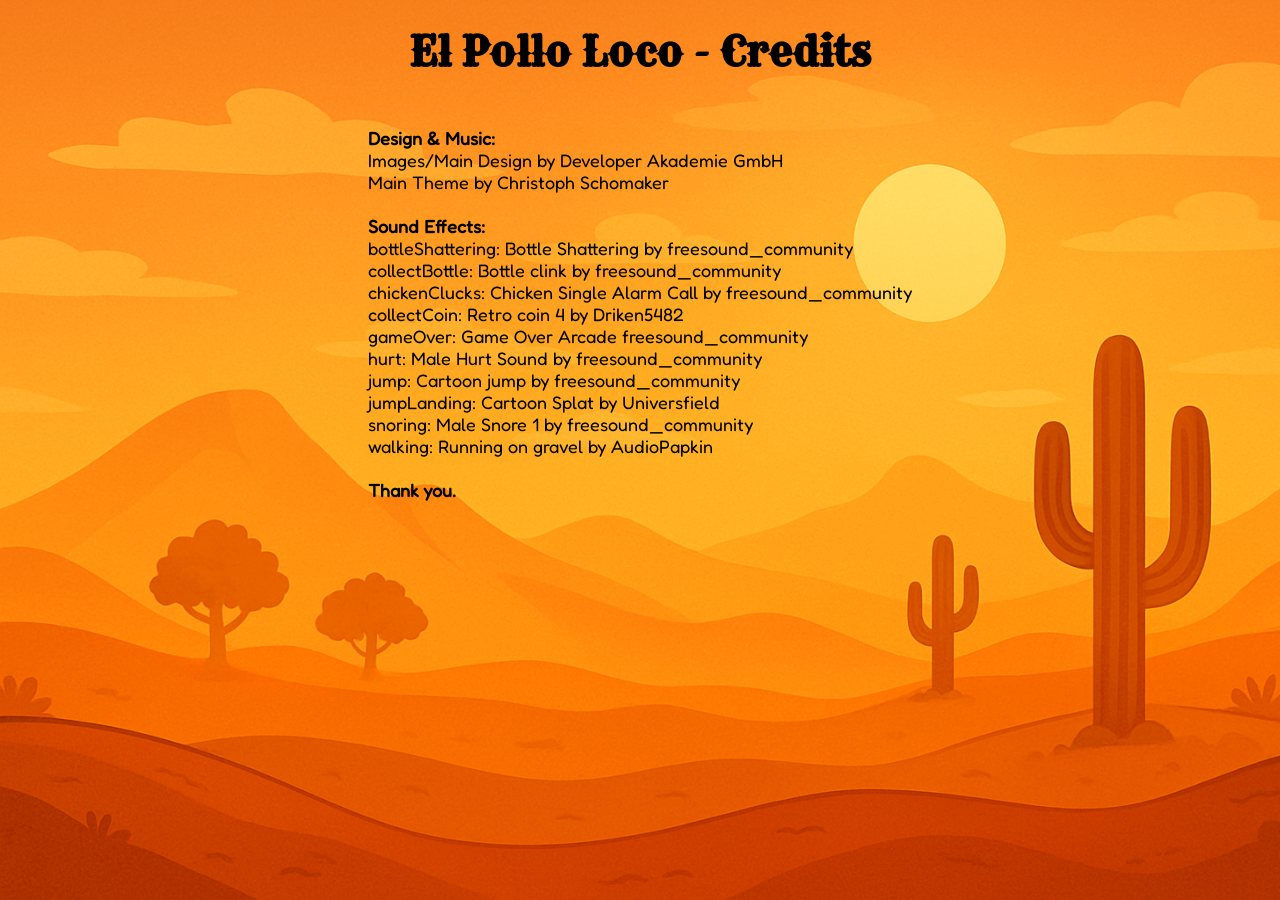
==== credits.html @ b4bbc443 "feat: add credits" ====
<!DOCTYPE html>
<html lang="de">
  <head>
    <meta charset="UTF-8" />
    <meta name="viewport" content="width=device-width, initial-scale=1.0" />
    <title>Credits</title>

    <link rel="icon" type="image/x-icon" href="./img/Favicon.png" />
    <link rel="stylesheet" href="./style.css" />
    <link rel="stylesheet" href="./styles/fonts.css" />
  </head>
  <body>
    <h1>El Pollo Loco - Credits</h1>
    <section class="padding24px">
      <p>
        <!-- als Liste? -->
        <strong>Design & Music:</strong><br>
        Images/Main Design by Developer Akademie GmbH <br />
        Main Theme by Christoph Schomaker <br><br>

        <strong> Sound Effects:</strong><br />
        bottleShattering: Bottle Shattering by freesound_community<br />
        collectBottle: Bottle clink by freesound_community <br>
        chickenClucks: Chicken Single Alarm Call by freesound_community <br>
        collectCoin: Retro coin 4 by Driken5482 <br> 
        gameOver: Game Over Arcade freesound_community <br> 
        hurt: Male Hurt Sound by freesound_community <br> 
        jump: Cartoon jump by freesound_community <br />
        jumpLanding: Cartoon Splat by Universfield <br />
        snoring: Male Snore 1 by freesound_community <br />
        walking: Running on gravel by AudioPapkin <br> <br>
        <strong>Thank you.</strong>
      </p>
    </section>
  </body>
</html>
---- style.css ----
body {
  margin: 0;
  min-height: 100vh;
  display: flex;
  flex-direction: column;
  align-items: center;
  /* justify-content: center; */
  background-image: url("img/5_background/desert.png");
  background-size: cover;
  /* background-position: center; */
  font-family: "Fredoka", sans-serif;
}

canvas {
  background-color: black;
}

h1 {
  font-family: "Rye", serif;
  font-size: 40px;
  margin-bottom: 8px;
}

p {
  font-size: 18px;
}

a {
  color: rgb(192, 192, 192);
  text-decoration: none;
}

a:hover {
  text-decoration: underline;
}

.game_wrapper {
  position: relative; /* Bezugspunkt für .soundbar */
  display: inline-block; /* Canvas-Größe bestimmt Container */
}

.soundbar {
  position: absolute;
  top: 20px;
  left: 50%;
  transform: translateX(-50%); /* zentriert horizontal */
  z-index: 5; /* liegt über dem Canvas */
  border: none;
}

.soundbar button {
  background-color: transparent;
  border: none;
  cursor: pointer;
}

.soundbar button:focus {
  outline: none;
}

.soundbar img {
  height: 40px;
  width: 40px;
  border: 2px solid white;
  border-radius: 90px;
  transition: transform 0.1s ease;
}

.button:hover,
.soundbar img:hover {
  transform: scale(1.04);
}

.button:active,
.soundbar img:active {
  transform: scale(0.98);
}

.endscreen {
  position: absolute;
  inset: 0; /* top:0; right:0; bottom:0; left:0 */
  background: rgba(0, 0, 0, 0.75);
  display: flex;
  flex-direction: column;
  gap: 16px;
  justify-content: center;
  align-items: center;
  color: #fff;
  z-index: 10; /* über Canvas, über Soundbar */
  text-align: center;
}

.endscreen img {
  width: 100%;
  height: 100%;
  object-fit: cover;
}

.button {
  position: absolute;
  width: 180px;
  box-sizing: border-box;
  background-color: rgb(255,140,33);
  color: black;
  border: 2px solid white;
  border-radius: 8px;
  font-family: "Fredoka", sans-serif;
  font-size: 24px;
  font-weight: bold;
  cursor: pointer;
  padding: 12px 24px;
  text-decoration: none;
  display: inline-block;
}

.startGame {
  
  top: 16px;
}

.button_impressum {
  bottom: 16px;
  left: 160px;
}

.button_credits {
  bottom: 16px;
  right: 160px;
}

.d_none {
  display: none;
}

/* ////// impressum & credits ////// */
.padding24px {
  padding: 24px;
}

.email {
  color: black;
}
---- styles/fonts.css ----
/* rye-regular - latin */
@font-face {
  font-display: swap; /* Check https://developer.mozilla.org/en-US/docs/Web/CSS/@font-face/font-display for other options. */
  font-family: 'Rye';
  font-style: normal;
  font-weight: 400;
  src: url('../fonts/rye-v17-latin-regular.woff2') format('woff2'), /* Chrome 36+, Opera 23+, Firefox 39+, Safari 12+, iOS 10+ */
       url('../fonts/rye-v17-latin-regular.ttf') format('truetype'); /* Chrome 4+, Firefox 3.5+, IE 9+, Safari 3.1+, iOS 4.2+, Android Browser 2.2+ */
}

/* fredoka-regular - latin */
@font-face {
  font-display: swap; /* Check https://developer.mozilla.org/en-US/docs/Web/CSS/@font-face/font-display for other options. */
  font-family: 'Fredoka';
  font-style: normal;
  font-weight: 400;
  src: url('../fonts/fredoka-v17-latin-regular.woff2') format('woff2'), /* Chrome 36+, Opera 23+, Firefox 39+, Safari 12+, iOS 10+ */
       url('../fonts/fredoka-v17-latin-regular.ttf') format('truetype'); /* Chrome 4+, Firefox 3.5+, IE 9+, Safari 3.1+, iOS 4.2+, Android Browser 2.2+ */
}
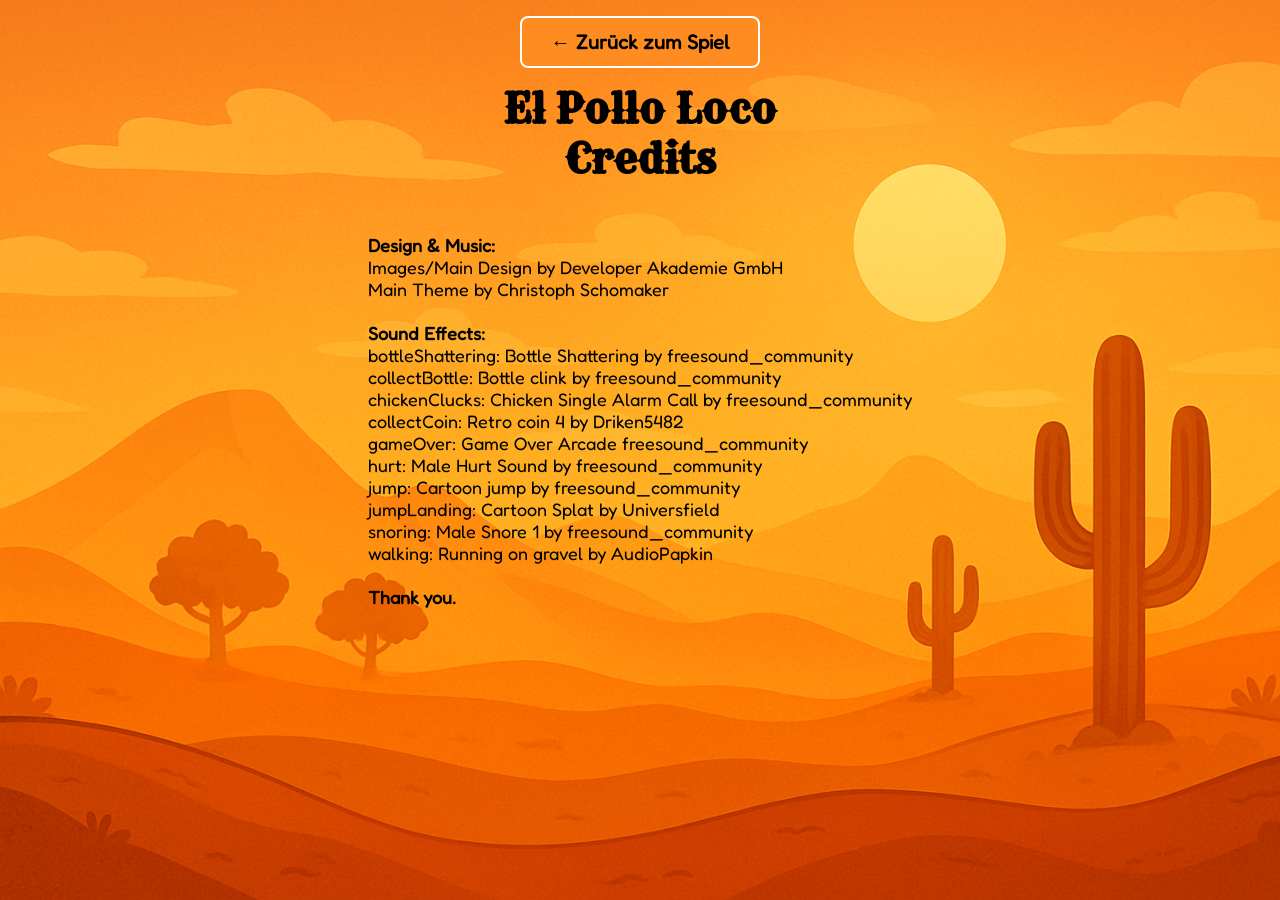
==== commit c2d665b5: "fix: back-button position" ====
--- a/credits.html
+++ b/credits.html
@@ -1,4 +1,4 @@
-<!DOCTYPE html>
+<!doctype html>
 <html lang="de">
   <head>
     <meta charset="UTF-8" />
@@ -10,25 +10,27 @@
     <link rel="stylesheet" href="./styles/fonts.css" />
   </head>
   <body>
-    <h1>El Pollo Loco - Credits</h1>
+    <a href="./index.html" class="button back_button"> ← Zurück zum Spiel </a>
+
+    <h1>El Pollo Loco <br> Credits</h1>
     <section class="padding24px">
       <p>
-        <!-- als Liste? -->
-        <strong>Design & Music:</strong><br>
+        <strong>Design & Music:</strong><br />
         Images/Main Design by Developer Akademie GmbH <br />
-        Main Theme by Christoph Schomaker <br><br>
+        Main Theme by Christoph Schomaker <br /><br />
 
         <strong> Sound Effects:</strong><br />
         bottleShattering: Bottle Shattering by freesound_community<br />
-        collectBottle: Bottle clink by freesound_community <br>
-        chickenClucks: Chicken Single Alarm Call by freesound_community <br>
-        collectCoin: Retro coin 4 by Driken5482 <br> 
-        gameOver: Game Over Arcade freesound_community <br> 
-        hurt: Male Hurt Sound by freesound_community <br> 
+        collectBottle: Bottle clink by freesound_community <br />
+        chickenClucks: Chicken Single Alarm Call by freesound_community <br />
+        collectCoin: Retro coin 4 by Driken5482 <br />
+        gameOver: Game Over Arcade freesound_community <br />
+        hurt: Male Hurt Sound by freesound_community <br />
         jump: Cartoon jump by freesound_community <br />
         jumpLanding: Cartoon Splat by Universfield <br />
         snoring: Male Snore 1 by freesound_community <br />
-        walking: Running on gravel by AudioPapkin <br> <br>
+        walking: Running on gravel by AudioPapkin <br />
+        <br />
         <strong>Thank you.</strong>
       </p>
     </section>
--- a/style.css
+++ b/style.css
@@ -13,12 +13,22 @@
 
 canvas {
   background-color: black;
+  display: block;
 }
 
 h1 {
   font-family: "Rye", serif;
   font-size: 40px;
+  margin-top: 16px;
   margin-bottom: 8px;
+  text-align: center;
+}
+
+h2 {
+  /* font-family: "Rye", serif; */
+  font-size: 28px;
+  margin: 0;
+  /* margin-bottom: 8px; */
 }
 
 p {
@@ -30,13 +40,120 @@
   text-decoration: none;
 }
 
-a:hover {
-  text-decoration: underline;
-}
-
 .game_wrapper {
   position: relative; /* Bezugspunkt für .soundbar */
   display: inline-block; /* Canvas-Größe bestimmt Container */
+}
+
+/* ----------------------------- */
+/* Start Screen */
+/* ----------------------------- */
+
+.start_screen {
+  position: absolute;
+  top: 0;
+  left: 0;
+  width: 720px;
+  height: 480px;
+  z-index: 10;
+
+  display: flex;
+  flex-direction: column;
+  justify-content: space-between;
+  align-items: center;
+
+  background-color: black;
+}
+
+.start_screen_img {
+  width: 100%;
+  height: 100%;
+  object-fit: cover;
+}
+
+.start_screen_actions {
+  position: absolute;
+  bottom: 24px;
+  left: 50%;
+  transform: translateX(-50%);
+  z-index: 11;
+
+  display: flex;
+  flex-direction: column;
+  gap: 12px;
+  align-items: center;
+}
+
+.start_screen_actions .button {
+  position: static;
+  width: 180px;
+}
+
+/* ----------------------------- */
+/* Controls Overlay */
+/* ----------------------------- */
+
+.controls_overlay {
+  position: absolute;
+  inset: 0;
+  background: rgba(0, 0, 0, 0.75);
+  display: flex;
+  justify-content: center;
+  align-items: center;
+  z-index: 20;
+}
+
+.controls_card {
+  position: relative;
+  width: 280px;
+  max-width: calc(100% - 48px);
+  background: rgba(0, 0, 0, 0.55);
+  border: 2px solid white;
+  border-radius: 12px;
+  padding: 20px 20px 16px 0px;
+  text-align: center;
+  color: white;
+
+  display: flex;
+  flex-direction: column;
+  align-items: center;
+}
+
+.controls_close {
+  position: absolute;
+  top: 16px;
+  right: 16px;
+  width: 36px;
+  height: 36px;
+  border-radius: 10px;
+  border: 2px solid white;
+  background: rgba(255, 140, 33, 1);
+  color: black;
+  font-size: 20px;
+  font-weight: bold;
+  cursor: pointer;
+}
+
+.controls_close:hover {
+  transform: scale(1.04);
+}
+
+.controls_close:active {
+  transform: scale(0.98);
+}
+
+.controls_list {
+  list-style: none;
+  /* margin: 16px 0 0 60px; */
+  margin: 16px 0 0 0;
+  padding: 0;
+  text-align: left;
+  font-size: 18px;
+  /* border: 2px red solid; */
+}
+
+.controls_list li {
+  padding: 8px 0;
 }
 
 .soundbar {
@@ -75,7 +192,6 @@
 .soundbar img:active {
   transform: scale(0.98);
 }
-
 .endscreen {
   position: absolute;
   inset: 0; /* top:0; right:0; bottom:0; left:0 */
@@ -96,36 +212,63 @@
   object-fit: cover;
 }
 
+/* Basis-Button-Style (absolut für z.B. Start-Button) */
 .button {
   position: absolute;
-  width: 180px;
+  width: 160px;
   box-sizing: border-box;
-  background-color: rgb(255,140,33);
+  background-color: rgb(255, 140, 33);
   color: black;
   border: 2px solid white;
   border-radius: 8px;
   font-family: "Fredoka", sans-serif;
-  font-size: 24px;
+  font-size: 20px;
   font-weight: bold;
   cursor: pointer;
   padding: 12px 24px;
   text-decoration: none;
   display: inline-block;
-}
-
-.startGame {
-  
+  white-space: nowrap;
+}
+
+.back_button {
+  position: relative;
+  margin-top: 16px;
+  width: 240px;
+  text-align: center;
+  /* top: 16px;
+  left: 16px;
+  z-index: 10;
+  width: auto;
+  display: flex;
+  align-items: center;
+  justify-content: center; */
+}
+
+/* Start-Button oben*/
+.start_game {
   top: 16px;
-}
-
-.button_impressum {
+  /* left: 50%;
+  transform: translateX(-50%); */
+}
+
+/* Impressum/Credits-Button unten */
+.endscreen_links {
+  position: absolute;
   bottom: 16px;
-  left: 160px;
-}
-
-.button_credits {
-  bottom: 16px;
-  right: 160px;
+  left: 0;
+  right: 0;
+  display: flex;
+  justify-content: center;
+  gap: 40px; /* Abstand zwischen den Buttons */
+  flex-wrap: wrap; /* Bei wenig Platz umbrechen */
+  padding: 0 16px;
+}
+
+/* Im Link-Container: Buttons NICHT absolut positionieren */
+.endscreen_links .button {
+  position: static;
+  width: 160px;
 }
 
 .d_none {
@@ -141,3 +284,16 @@
   color: black;
 }
 
+/* ////// Tablet/Smartphone ////// */
+
+@media only screen and (max-width: 720px) {
+  canvas {
+    width: 100%;
+  }
+}
+
+@media only screen and (max-height: 480px) {
+  canvas {
+    height: 100vh;
+  }
+}
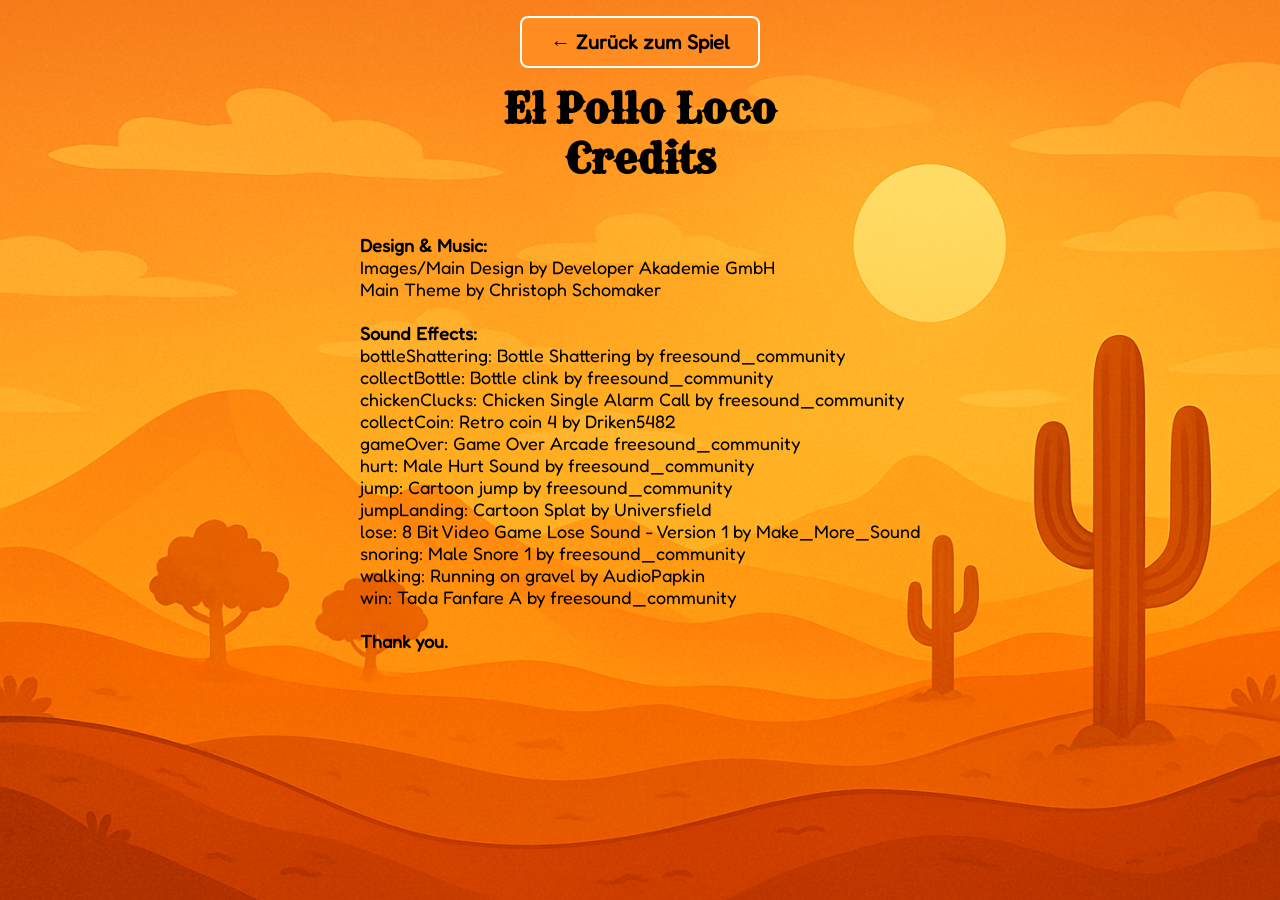
==== commit 74e75e10: "feat: add win and lose sounds to endscreen" ====
--- a/credits.html
+++ b/credits.html
@@ -28,8 +28,10 @@
         hurt: Male Hurt Sound by freesound_community <br />
         jump: Cartoon jump by freesound_community <br />
         jumpLanding: Cartoon Splat by Universfield <br />
+        lose: 8 Bit Video Game Lose Sound - Version 1 by Make_More_Sound <br>
         snoring: Male Snore 1 by freesound_community <br />
         walking: Running on gravel by AudioPapkin <br />
+        win: Tada Fanfare A by freesound_community <br>
         <br />
         <strong>Thank you.</strong>
       </p>
--- a/style.css
+++ b/style.css
@@ -38,11 +38,59 @@
 a {
   color: rgb(192, 192, 192);
   text-decoration: none;
+  text-align: center;
+}
+
+.game_screen {
+  position: relative;
+  width: 100%;
+  max-width: 720px;
+  aspect-ratio: 720 / 480;
+  display: flex;
+  justify-content: center;
+  align-items: center;
 }
 
 .game_wrapper {
-  position: relative; /* Bezugspunkt für .soundbar */
-  display: inline-block; /* Canvas-Größe bestimmt Container */
+  position: relative;
+  width: 100%;
+  height: 100%;
+}
+
+/* canvas {
+  width: 100%;
+  height: 100%;
+  display: block;
+} */
+
+/* .rotate_overlay {
+  display: none;
+  position: fixed;
+  inset: 0;
+  background: black;
+  z-index: 9999;
+}
+
+.rotate_overlay_img {
+  width: 100%;
+  height: 100%;
+  object-fit: cover;
+} */
+
+.rotate_overlay {
+  position: fixed;
+  inset: 0;
+  background-color: black;
+  z-index: 9999;
+
+  display: none;
+  justify-content: center;
+  align-items: center;
+}
+
+.rotate_overlay_img {
+  max-width: 80%;
+  max-height: 80%;
 }
 
 /* ----------------------------- */
@@ -87,6 +135,14 @@
 .start_screen_actions .button {
   position: static;
   width: 180px;
+}
+
+/* ----------------------------- */
+/* Mobile Controls (default: hidden) */
+/* ----------------------------- */
+
+.controls_mobile {
+  display: none;
 }
 
 /* ----------------------------- */
@@ -284,16 +340,152 @@
   color: black;
 }
 
-/* ////// Tablet/Smartphone ////// */
-
-@media only screen and (max-width: 720px) {
+.controls_mobile {
+  position: absolute;
+  inset: 0;
+  pointer-events: none;
+  z-index: 20;
+
+  display: none;
+
+  justify-content: space-between;
+  align-items: flex-end;
+  padding: 16px;
+}
+
+.controls_mobile_left,
+.controls_mobile_right {
+  display: flex;
+  gap: 16px;
+  pointer-events: auto; /* Buttons sind klickbar */
+}
+
+.button_mobile {
+  width: 64px;
+  height: 64px;
+  border-radius: 50%;
+  border: 2px solid white;
+  background: rgba(255, 140, 33, 0.9);
+  display: flex;
+  align-items: center;
+  justify-content: center;
+}
+
+.button_mobile img {
+  width: 70%;
+  height: 70%;
+}
+
+/* ============================= */
+/* Mobile Controls (Touch only) */
+/* ============================= */
+
+/* Default: mobile controls hidden */
+.controls_mobile {
+  display: none;
+}
+
+/* Touch device + Landscape → show mobile controls */
+/* Touch device + Landscape → mobile controls ONLY when game is running */
+@media (hover: none) and (orientation: landscape) {
+  .controls_mobile {
+    display: none;
+  }
+
+  body.game_running .controls_mobile {
+    display: flex;
+  }
+}
+
+
+@media (hover: none) and (orientation: portrait) {
+  .rotate_overlay {
+    display: flex;
+  }
+
+  .game_screen {
+    display: none;
+  }
+
+  h1 {
+    display: none;
+  }
+}
+
+/* ============================= */
+/* Smartphone Landscape Fullscreen */
+/* ============================= */
+
+@media (hover: none) and (orientation: landscape) and (max-height: 500px) {
+  h1 {
+    display: none;
+  }
+
+  .game_screen {
+    width: 100vw;
+    height: 100vh;
+    max-width: none;
+    max-height: none;
+    aspect-ratio: auto;
+  }
+
+  .game_wrapper {
+    width: 100%;
+    height: 100%;
+  }
+
   canvas {
     width: 100%;
-  }
-}
-
-@media only screen and (max-height: 480px) {
+    height: 100%;
+  }
+
+  /* optional: damit nix scrollt */
+  body {
+    overflow: hidden;
+  }
+}
+
+@media (hover: none) and (orientation: landscape) {
+  h1 {
+    display: none;
+  }
+
+  body {
+    height: 100dvh;
+    min-height: 100dvh;
+  }
+
+  .game_screen {
+    width: 100vw;
+    height: 100dvh;
+    max-width: none;
+    max-height: none;
+    margin: 0;
+    display: flex;
+    justify-content: center;
+    align-items: center;
+  }
+
+  .game_wrapper {
+    height: 100%;
+    width: auto;
+  }
+
   canvas {
-    height: 100vh;
-  }
-}
+    height: 100%;
+    width: auto;
+    /* max-width: 100vw;  */
+    display: block;
+  }
+
+  .start_screen,
+  .endscreen {
+    width: auto;
+    height: 100%;
+  }
+
+  .start_screen_img,
+  .endscreen img {
+    object-fit: contain;
+  }
+}
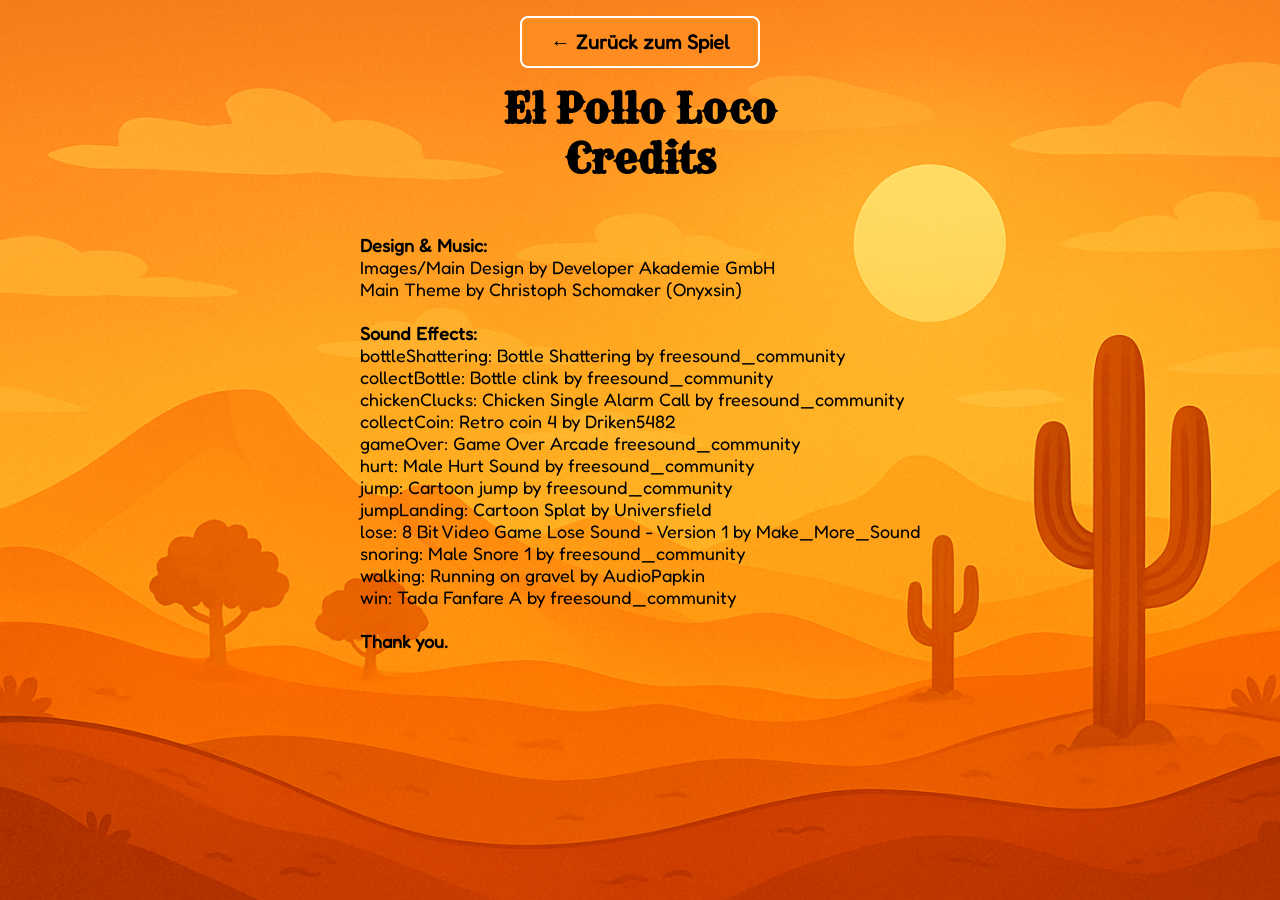
==== commit 607f17a4: "feat: add content-Container (big screen)" ====
--- a/credits.html
+++ b/credits.html
@@ -17,7 +17,7 @@
       <p>
         <strong>Design & Music:</strong><br />
         Images/Main Design by Developer Akademie GmbH <br />
-        Main Theme by Christoph Schomaker <br /><br />
+        Main Theme by Christoph Schomaker (Onyxsin)<br /><br />
 
         <strong> Sound Effects:</strong><br />
         bottleShattering: Bottle Shattering by freesound_community<br />
--- a/style.css
+++ b/style.css
@@ -53,29 +53,15 @@
 
 .game_wrapper {
   position: relative;
-  width: 100%;
-  height: 100%;
-}
-
-/* canvas {
-  width: 100%;
-  height: 100%;
-  display: block;
-} */
-
-/* .rotate_overlay {
-  display: none;
-  position: fixed;
-  inset: 0;
-  background: black;
-  z-index: 9999;
-}
-
-.rotate_overlay_img {
-  width: 100%;
-  height: 100%;
-  object-fit: cover;
-} */
+  display: inline-block;
+}
+
+.content_container {
+  max-width: 1440px;
+  padding: 0;
+  margin: 0 auto; 
+}
+
 
 .rotate_overlay {
   position: fixed;
@@ -248,9 +234,9 @@
 .soundbar img:active {
   transform: scale(0.98);
 }
-.endscreen {
-  position: absolute;
-  inset: 0; /* top:0; right:0; bottom:0; left:0 */
+/* .endscreen {
+  position: fixed;
+  inset: 0; 
   background: rgba(0, 0, 0, 0.75);
   display: flex;
   flex-direction: column;
@@ -258,14 +244,51 @@
   justify-content: center;
   align-items: center;
   color: #fff;
-  z-index: 10; /* über Canvas, über Soundbar */
+  z-index: 10; 
   text-align: center;
-}
-
-.endscreen img {
+} */
+
+.endscreen {
+  position: absolute;
+  inset: 0;
+  background: rgba(0, 0, 0, 0.75);
+  z-index: 10;
+  overflow: hidden;
+}
+
+#endscreen_img {
+  position: absolute;
+  inset: 0;
   width: 100%;
   height: 100%;
   object-fit: cover;
+  object-position: center;
+  z-index: 0;
+  display: block;
+}
+
+.endscreen_restart {
+  position: absolute;
+  top: 16px;
+  left: 50%;
+  transform: translateX(-50%);
+  z-index: 1;
+}
+
+.endscreen_links {
+  position: absolute;
+  z-index: 1;
+}
+
+/* Hover für zentrierte Buttons */
+.start_game:hover,
+.endscreen_restart:hover {
+  transform: translateX(-50%) scale(1.04);
+}
+
+.start_game:active,
+.endscreen_restart:active {
+  transform: translateX(-50%) scale(0.98);
 }
 
 /* Basis-Button-Style (absolut für z.B. Start-Button) */
@@ -304,8 +327,8 @@
 /* Start-Button oben*/
 .start_game {
   top: 16px;
-  /* left: 50%;
-  transform: translateX(-50%); */
+  left: 50%;
+  transform: translateX(-50%);
 }
 
 /* Impressum/Credits-Button unten */
@@ -316,12 +339,11 @@
   right: 0;
   display: flex;
   justify-content: center;
-  gap: 40px; /* Abstand zwischen den Buttons */
-  flex-wrap: wrap; /* Bei wenig Platz umbrechen */
+  gap: 40px;
+  flex-wrap: wrap;
   padding: 0 16px;
 }
 
-/* Im Link-Container: Buttons NICHT absolut positionieren */
 .endscreen_links .button {
   position: static;
   width: 160px;
@@ -350,19 +372,19 @@
 
   justify-content: space-between;
   align-items: flex-end;
-  padding: 16px;
+  padding: 8px 16px;
 }
 
 .controls_mobile_left,
 .controls_mobile_right {
   display: flex;
   gap: 16px;
-  pointer-events: auto; /* Buttons sind klickbar */
+  pointer-events: auto;
 }
 
 .button_mobile {
-  width: 64px;
-  height: 64px;
+  width: 60px;
+  height: 60px;
   border-radius: 50%;
   border: 2px solid white;
   background: rgba(255, 140, 33, 0.9);
@@ -385,20 +407,33 @@
   display: none;
 }
 
-/* Touch device + Landscape → show mobile controls */
-/* Touch device + Landscape → mobile controls ONLY when game is running */
-@media (hover: none) and (orientation: landscape) {
-  .controls_mobile {
-    display: none;
-  }
-
+/* ================================================= */
+/* DEFAULT: Mobile controls hidden                  */
+/* ================================================= */
+
+.controls_mobile {
+  display: none;
+}
+
+
+/* ================================================= */
+/* TOUCH DEVICES (Basis)                            */
+/* ================================================= */
+
+@media (pointer: coarse) and (max-width: 1400px) {
   body.game_running .controls_mobile {
     display: flex;
   }
 }
 
 
-@media (hover: none) and (orientation: portrait) {
+
+/* ================================================= */
+/* PHONE PORTRAIT → Rotate Overlay                  */
+/* ================================================= */
+
+@media (pointer: coarse) and (orientation: portrait) {
+
   .rotate_overlay {
     display: flex;
   }
@@ -407,85 +442,121 @@
     display: none;
   }
 
-  h1 {
+  .game-title {
     display: none;
   }
-}
-
-/* ============================= */
-/* Smartphone Landscape Fullscreen */
-/* ============================= */
-
-@media (hover: none) and (orientation: landscape) and (max-height: 500px) {
-  h1 {
+
+}
+
+
+/* ================================================= */
+/* PHONE LANDSCAPE (kleine Geräte)                  */
+/* ================================================= */
+
+@media (pointer: coarse) and (orientation: landscape) and (max-height: 500px) {
+
+  .rotate_overlay {
     display: none;
+  }
+
+  .game-title {
+    display: none;
+  }
+
+  body {
+    overflow: hidden;
   }
 
   .game_screen {
     width: 100vw;
     height: 100vh;
     max-width: none;
-    max-height: none;
     aspect-ratio: auto;
-  }
-
-  .game_wrapper {
-    width: 100%;
-    height: 100%;
-  }
-
-  canvas {
-    width: 100%;
-    height: 100%;
-  }
-
-  /* optional: damit nix scrollt */
-  body {
-    overflow: hidden;
-  }
-}
-
-@media (hover: none) and (orientation: landscape) {
-  h1 {
-    display: none;
-  }
-
-  body {
-    height: 100dvh;
-    min-height: 100dvh;
-  }
-
-  .game_screen {
-    width: 100vw;
-    height: 100dvh;
-    max-width: none;
-    max-height: none;
-    margin: 0;
     display: flex;
     justify-content: center;
     align-items: center;
   }
 
-  .game_wrapper {
+  canvas {
+    height: 100vh;
+    width: auto;
+    display: block;
+  }
+
+  .start_screen,
+  .endscreen {
+    height: 100vh;
+    width: auto;
+  }
+
+  .start_screen_img,
+  #endscreen_img {
     height: 100%;
     width: auto;
+    object-fit: contain;
+  }
+}
+
+
+/* ================================================= */
+/* TABLET LANDSCAPE                                 */
+/* ================================================= */
+
+@media (pointer: coarse) and (max-width: 1400px) and (orientation: landscape) and (min-height: 600px) {
+
+  body {
+    overflow: hidden;
+  }
+
+  .game_screen {
+    width: 100vw;
+    display: flex;
+    justify-content: center;
+    align-items: center;
   }
 
   canvas {
+    height: min(65vh, 480px);
+    width: auto;
+    display: block;
+  }
+
+  .start_screen,
+  .endscreen {
+    height: min(65vh, 480px);
+    width: auto;
+  }
+
+  .start_screen_img,
+  #endscreen_img {
     height: 100%;
     width: auto;
-    /* max-width: 100vw;  */
-    display: block;
-  }
-
-  .start_screen,
-  .endscreen {
-    width: auto;
-    height: 100%;
-  }
-
-  .start_screen_img,
-  .endscreen img {
     object-fit: contain;
   }
-}
+
+  /* ---------- Tablet Button Position ---------- */
+
+  body.game_running .controls_mobile {
+    position: fixed;
+    bottom: 40px;
+    left: 0;
+    right: 0;
+    display: flex;
+    justify-content: space-between;
+    padding: 0 60px;
+    pointer-events: none;
+    z-index: 999;
+  }
+
+  body.game_running .controls_mobile_left,
+  body.game_running .controls_mobile_right {
+    pointer-events: auto;
+    gap: 28px;
+  }
+
+  body.game_running .button_mobile {
+    width: 80px;
+    height: 80px;
+  }
+
+}
